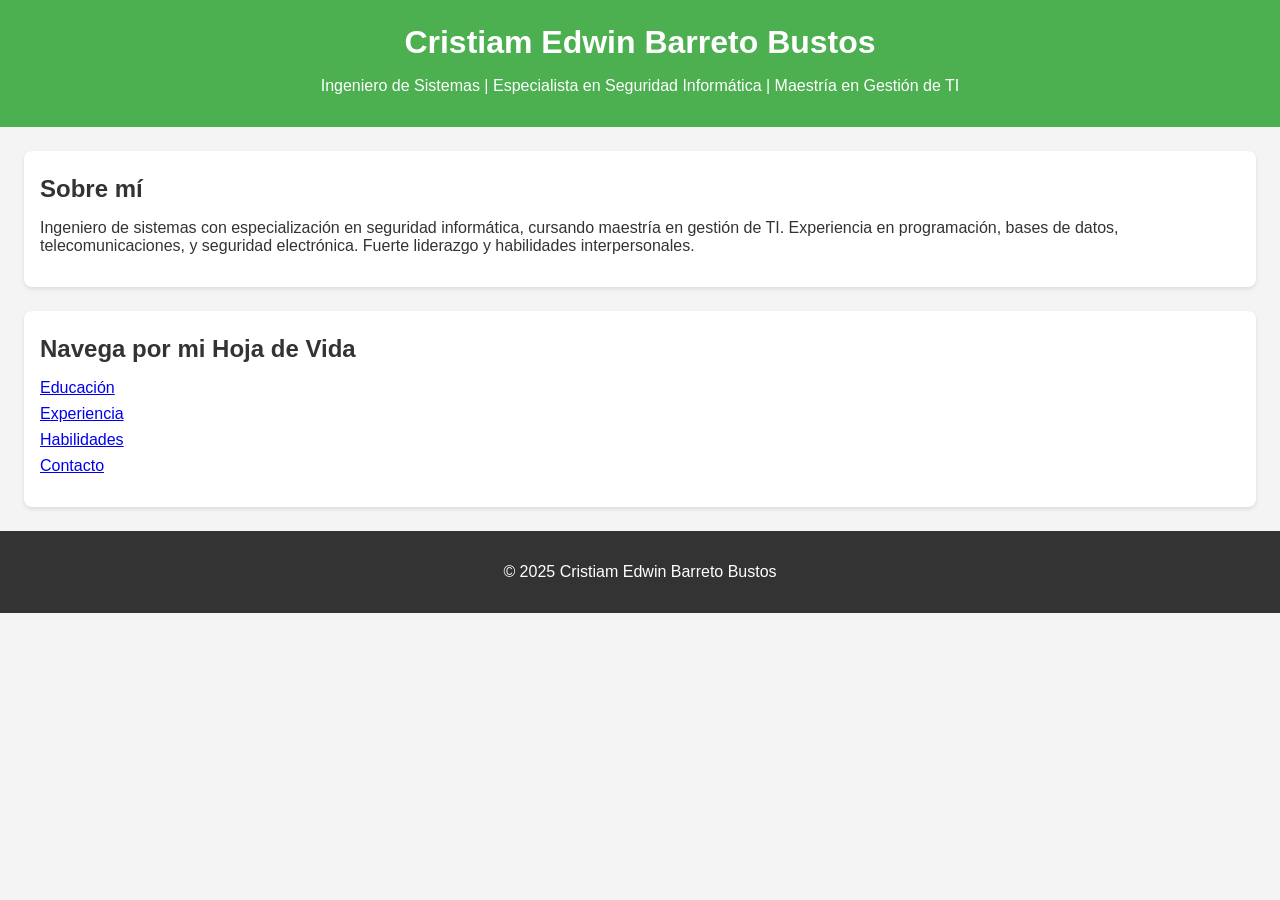
==== index.html @ c8a6d8a7 "Add files via upload" ====
<!DOCTYPE html>
<html lang="es">
<head>
    <meta charset="UTF-8">
    <meta name="viewport" content="width=device-width, initial-scale=1.0">
    <title>Hoja de Vida - Cristiam Edwin Barreto</title>
    <link rel="stylesheet" href="styles.css">
</head>
<body>
    <header>
        <h1>Cristiam Edwin Barreto Bustos</h1>
        <p>Ingeniero de Sistemas | Especialista en Seguridad Informática | Maestría en Gestión de TI</p>
    </header>

    <section class="about">
        <h2>Sobre mí</h2>
        <p>Ingeniero de sistemas con especialización en seguridad informática, cursando maestría en gestión de TI. Experiencia en programación, bases de datos, telecomunicaciones, y seguridad electrónica. Fuerte liderazgo y habilidades interpersonales.</p>
    </section>

    <section class="links">
        <h2>Navega por mi Hoja de Vida</h2>
        <ul>
            <li><a href="education.html">Educación</a></li>
            <li><a href="experience.html">Experiencia</a></li>
            <li><a href="skills.html">Habilidades</a></li>
            <li><a href="contact.html">Contacto</a></li>
        </ul>
    </section>

    <footer>
        <p>&copy; 2025 Cristiam Edwin Barreto Bustos</p>
    </footer>
</body>
</html>
---- styles.css ----
body {
    font-family: Arial, sans-serif;
    margin: 0;
    padding: 0;
    background-color: #f4f4f4;
    color: #333;
}

header {
    background-color: #4CAF50;
    color: white;
    padding: 1rem;
    text-align: center;
}

h1, h2 {
    margin: 0.5rem 0;
}

section {
    margin: 1.5rem;
    padding: 1rem;
    background-color: white;
    border-radius: 8px;
    box-shadow: 0 2px 4px rgba(0,0,0,0.1);
}

ul {
    list-style-type: none;
    padding: 0;
}

li {
    margin-bottom: 0.5rem;
}

form {
    display: flex;
    flex-direction: column;
}

input, textarea {
    padding: 0.5rem;
    margin-bottom: 1rem;
    border: 1px solid #ccc;
    border-radius: 4px;
}

button {
    padding: 0.7rem;
    background-color: #4CAF50;
    color: white;
    border: none;
    border-radius: 4px;
    cursor: pointer;
}

button:hover {
    background-color: #45a049;
}

footer {
    text-align: center;
    padding: 1rem;
    background-color: #333;
    color: white;
}
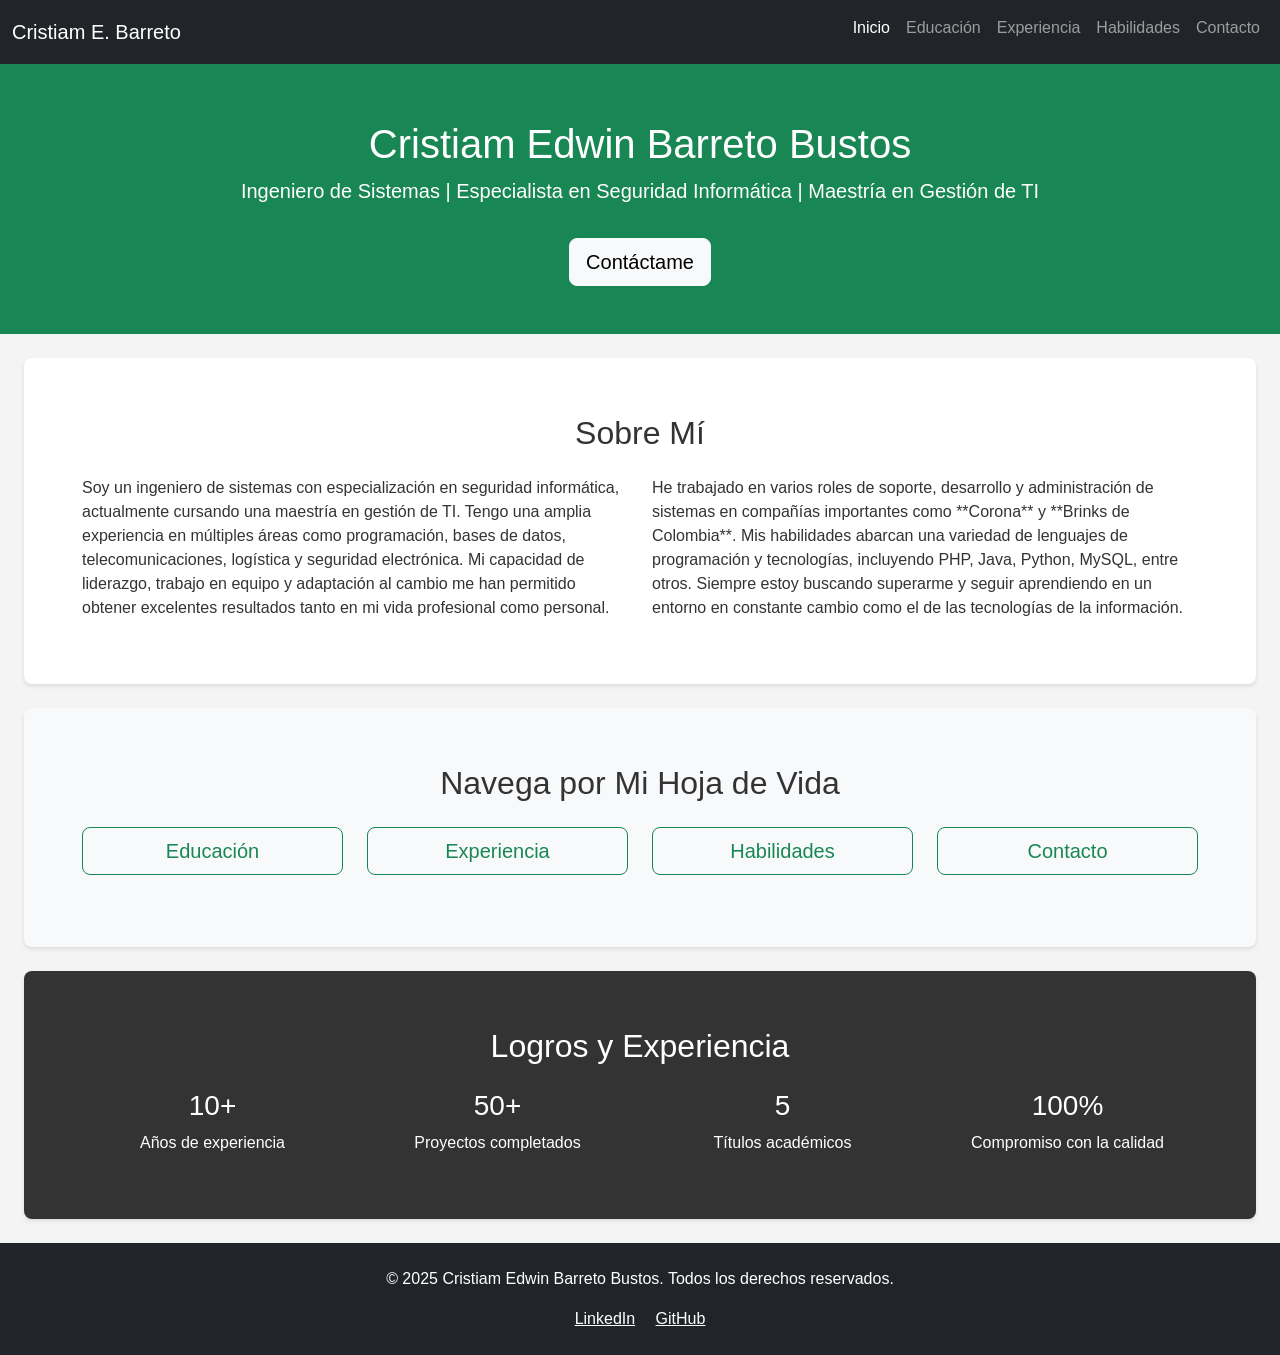
==== commit 31df0405: "Update index.html" ====
--- a/index.html
+++ b/index.html
@@ -4,31 +4,120 @@
     <meta charset="UTF-8">
     <meta name="viewport" content="width=device-width, initial-scale=1.0">
     <title>Hoja de Vida - Cristiam Edwin Barreto</title>
+    <!-- Bootstrap CSS -->
+    <link href="https://cdn.jsdelivr.net/npm/bootstrap@5.3.0-alpha1/dist/css/bootstrap.min.css" rel="stylesheet">
     <link rel="stylesheet" href="styles.css">
 </head>
 <body>
-    <header>
-        <h1>Cristiam Edwin Barreto Bustos</h1>
-        <p>Ingeniero de Sistemas | Especialista en Seguridad Informática | Maestría en Gestión de TI</p>
+
+    <!-- Menú de navegación superior -->
+    <nav class="navbar navbar-expand-lg navbar-dark bg-dark">
+        <div class="container-fluid">
+            <a class="navbar-brand" href="#">Cristiam E. Barreto</a>
+            <button class="navbar-toggler" type="button" data-bs-toggle="collapse" data-bs-target="#navbarNav" aria-controls="navbarNav" aria-expanded="false" aria-label="Toggle navigation">
+                <span class="navbar-toggler-icon"></span>
+            </button>
+            <div class="collapse navbar-collapse" id="navbarNav">
+                <ul class="navbar-nav ms-auto">
+                    <li class="nav-item">
+                        <a class="nav-link active" aria-current="page" href="#">Inicio</a>
+                    </li>
+                    <li class="nav-item">
+                        <a class="nav-link" href="education.html">Educación</a>
+                    </li>
+                    <li class="nav-item">
+                        <a class="nav-link" href="experience.html">Experiencia</a>
+                    </li>
+                    <li class="nav-item">
+                        <a class="nav-link" href="skills.html">Habilidades</a>
+                    </li>
+                    <li class="nav-item">
+                        <a class="nav-link" href="contact.html">Contacto</a>
+                    </li>
+                </ul>
+            </div>
+        </div>
+    </nav>
+
+    <!-- Sección de presentación -->
+    <header class="bg-success text-white text-center py-5">
+        <div class="container">
+            <h1>Cristiam Edwin Barreto Bustos</h1>
+            <p class="lead">Ingeniero de Sistemas | Especialista en Seguridad Informática | Maestría en Gestión de TI</p>
+            <a href="contact.html" class="btn btn-light btn-lg mt-3">Contáctame</a>
+        </div>
     </header>
 
-    <section class="about">
-        <h2>Sobre mí</h2>
-        <p>Ingeniero de sistemas con especialización en seguridad informática, cursando maestría en gestión de TI. Experiencia en programación, bases de datos, telecomunicaciones, y seguridad electrónica. Fuerte liderazgo y habilidades interpersonales.</p>
+    <!-- Sección "Sobre mí" -->
+    <section class="about py-5">
+        <div class="container">
+            <h2 class="text-center mb-4">Sobre Mí</h2>
+            <div class="row">
+                <div class="col-lg-6">
+                    <p>Soy un ingeniero de sistemas con especialización en seguridad informática, actualmente cursando una maestría en gestión de TI. Tengo una amplia experiencia en múltiples áreas como programación, bases de datos, telecomunicaciones, logística y seguridad electrónica. Mi capacidad de liderazgo, trabajo en equipo y adaptación al cambio me han permitido obtener excelentes resultados tanto en mi vida profesional como personal.</p>
+                </div>
+                <div class="col-lg-6">
+                    <p>He trabajado en varios roles de soporte, desarrollo y administración de sistemas en compañías importantes como **Corona** y **Brinks de Colombia**. Mis habilidades abarcan una variedad de lenguajes de programación y tecnologías, incluyendo PHP, Java, Python, MySQL, entre otros. Siempre estoy buscando superarme y seguir aprendiendo en un entorno en constante cambio como el de las tecnologías de la información.</p>
+                </div>
+            </div>
+        </div>
     </section>
 
-    <section class="links">
-        <h2>Navega por mi Hoja de Vida</h2>
-        <ul>
-            <li><a href="education.html">Educación</a></li>
-            <li><a href="experience.html">Experiencia</a></li>
-            <li><a href="skills.html">Habilidades</a></li>
-            <li><a href="contact.html">Contacto</a></li>
-        </ul>
+    <!-- Sección de enlaces a otras páginas -->
+    <section class="links bg-light py-5">
+        <div class="container text-center">
+            <h2 class="mb-4">Navega por Mi Hoja de Vida</h2>
+            <div class="row">
+                <div class="col-lg-3 col-md-6 mb-4">
+                    <a href="education.html" class="btn btn-outline-success btn-lg w-100">Educación</a>
+                </div>
+                <div class="col-lg-3 col-md-6 mb-4">
+                    <a href="experience.html" class="btn btn-outline-success btn-lg w-100">Experiencia</a>
+                </div>
+                <div class="col-lg-3 col-md-6 mb-4">
+                    <a href="skills.html" class="btn btn-outline-success btn-lg w-100">Habilidades</a>
+                </div>
+                <div class="col-lg-3 col-md-6 mb-4">
+                    <a href="contact.html" class="btn btn-outline-success btn-lg w-100">Contacto</a>
+                </div>
+            </div>
+        </div>
     </section>
 
-    <footer>
-        <p>&copy; 2025 Cristiam Edwin Barreto Bustos</p>
+    <!-- Sección de estadísticas o logros (opcional) -->
+    <section class="stats py-5 text-white" style="background-color: #333;">
+        <div class="container text-center">
+            <h2 class="mb-4">Logros y Experiencia</h2>
+            <div class="row">
+                <div class="col-lg-3 col-md-6">
+                    <h3>10+</h3>
+                    <p>Años de experiencia</p>
+                </div>
+                <div class="col-lg-3 col-md-6">
+                    <h3>50+</h3>
+                    <p>Proyectos completados</p>
+                </div>
+                <div class="col-lg-3 col-md-6">
+                    <h3>5</h3>
+                    <p>Títulos académicos</p>
+                </div>
+                <div class="col-lg-3 col-md-6">
+                    <h3>100%</h3>
+                    <p>Compromiso con la calidad</p>
+                </div>
+            </div>
+        </div>
+    </section>
+
+    <!-- Pie de página -->
+    <footer class="bg-dark text-white text-center py-4">
+        <p>&copy; 2025 Cristiam Edwin Barreto Bustos. Todos los derechos reservados.</p>
+        <a href="https://www.linkedin.com" class="text-white me-3">LinkedIn</a>
+        <a href="https://www.github.com" class="text-white">GitHub</a>
     </footer>
+
+    <!-- Bootstrap JS -->
+    <script src="https://cdn.jsdelivr.net/npm/bootstrap@5.3.0-alpha1/dist/js/bootstrap.bundle.min.js"></script>
+
 </body>
 </html>
--- a/styles.css
+++ b/styles.css
@@ -44,6 +44,8 @@
     margin-bottom: 1rem;
     border: 1px solid #ccc;
     border-radius: 4px;
+    width: 100%;
+    max-width: 600px;
 }
 
 button {
@@ -53,6 +55,7 @@
     border: none;
     border-radius: 4px;
     cursor: pointer;
+    width: 150px;
 }
 
 button:hover {
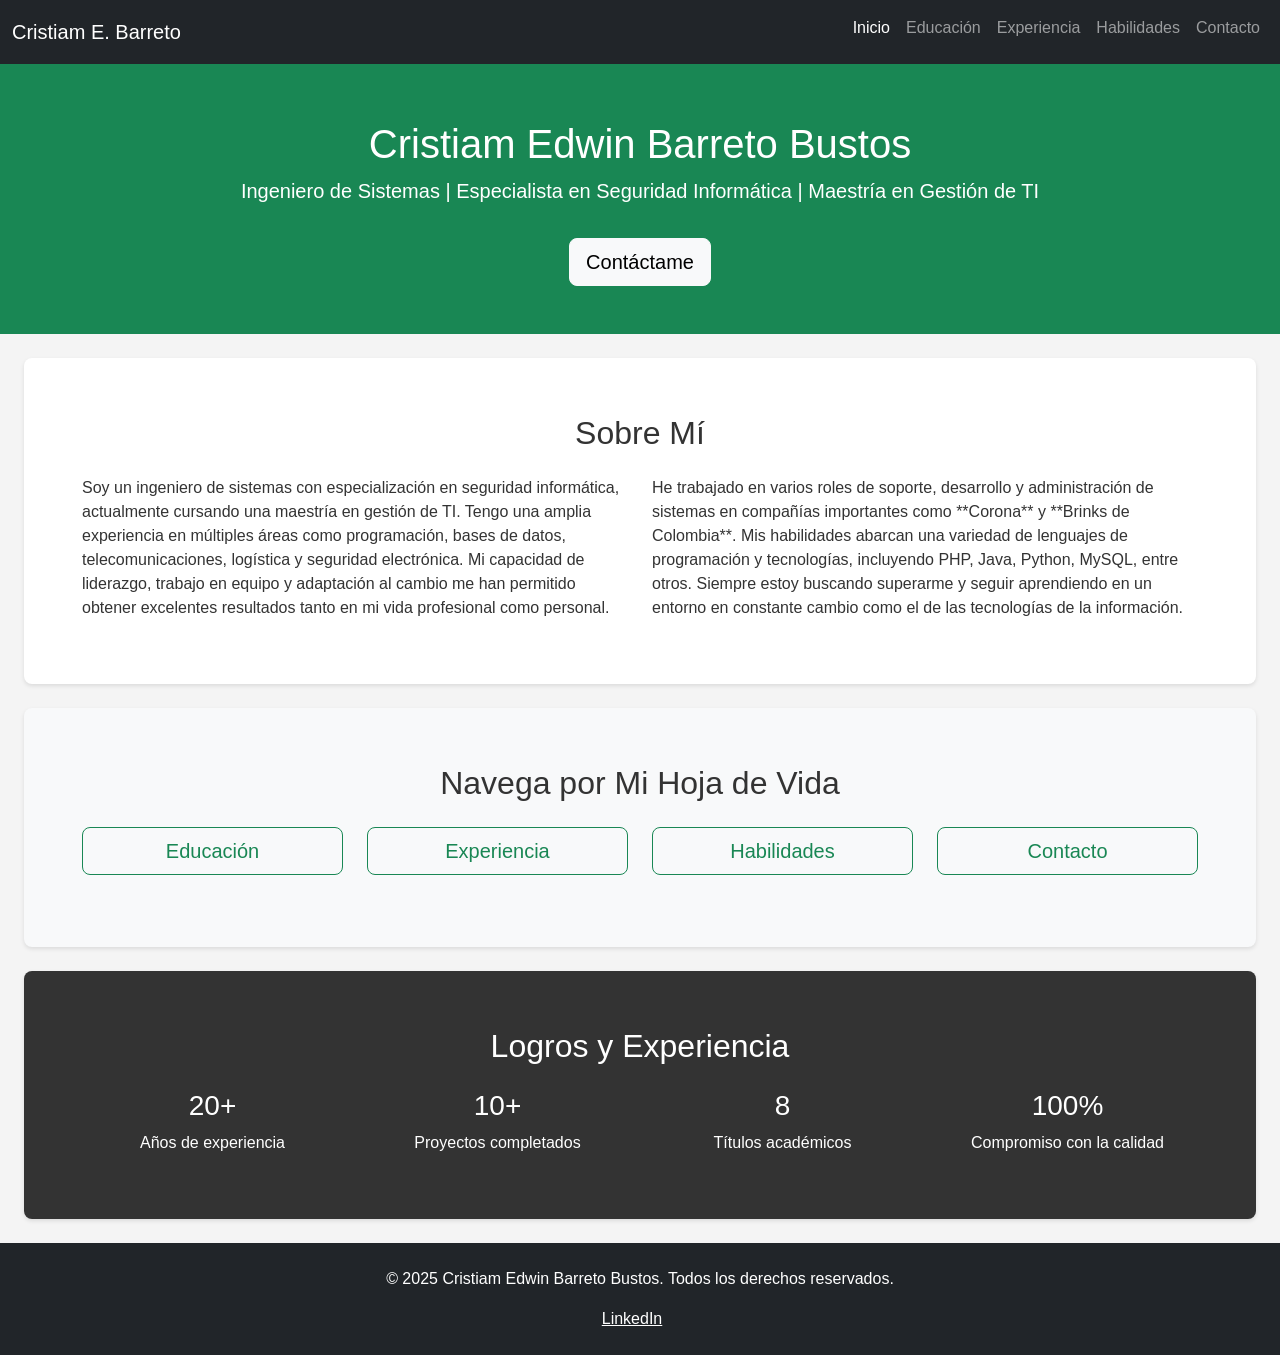
==== commit 5d49a83b: "Update index.html" ====
--- a/index.html
+++ b/index.html
@@ -90,15 +90,15 @@
             <h2 class="mb-4">Logros y Experiencia</h2>
             <div class="row">
                 <div class="col-lg-3 col-md-6">
-                    <h3>10+</h3>
+                    <h3>20+</h3>
                     <p>Años de experiencia</p>
                 </div>
                 <div class="col-lg-3 col-md-6">
-                    <h3>50+</h3>
+                    <h3>10+</h3>
                     <p>Proyectos completados</p>
                 </div>
                 <div class="col-lg-3 col-md-6">
-                    <h3>5</h3>
+                    <h3>8</h3>
                     <p>Títulos académicos</p>
                 </div>
                 <div class="col-lg-3 col-md-6">
@@ -112,8 +112,7 @@
     <!-- Pie de página -->
     <footer class="bg-dark text-white text-center py-4">
         <p>&copy; 2025 Cristiam Edwin Barreto Bustos. Todos los derechos reservados.</p>
-        <a href="https://www.linkedin.com" class="text-white me-3">LinkedIn</a>
-        <a href="https://www.github.com" class="text-white">GitHub</a>
+        <a href="www.linkedin.com/in/barretobustoscristiamedwin" class="text-white me-3">LinkedIn</a>
     </footer>
 
     <!-- Bootstrap JS -->
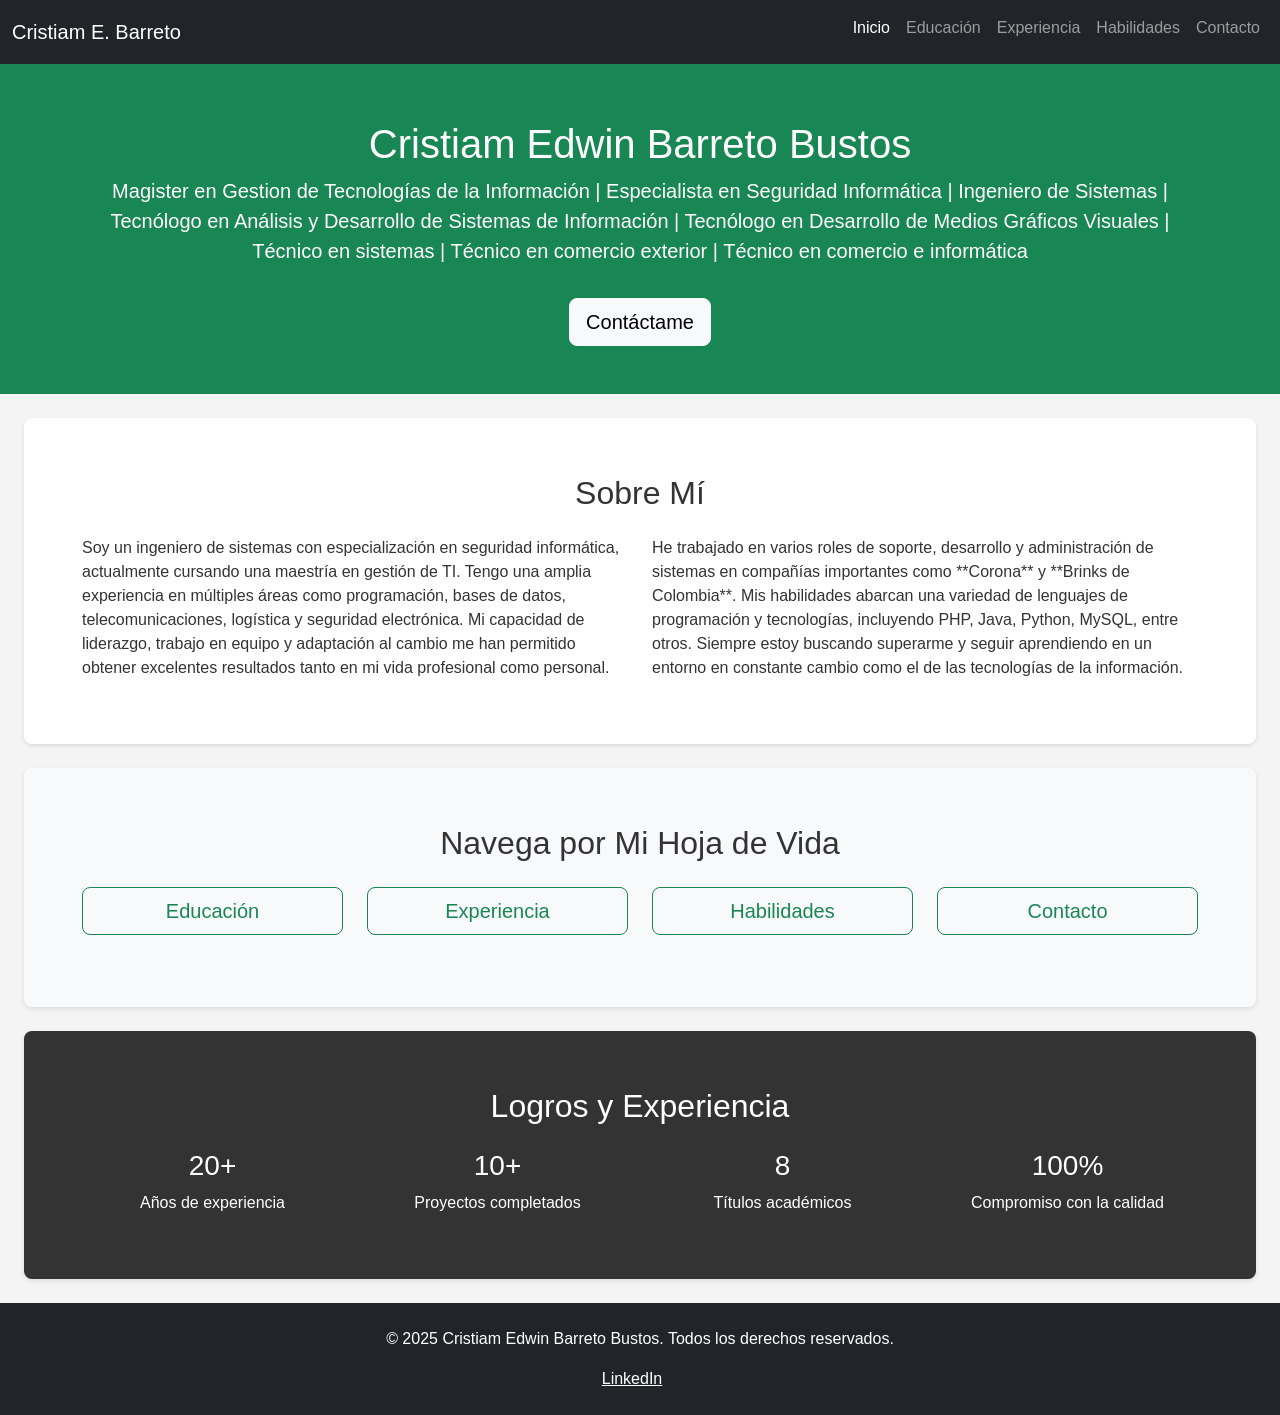
==== commit c09496f2: "Update index.html" ====
--- a/index.html
+++ b/index.html
@@ -43,7 +43,7 @@
     <header class="bg-success text-white text-center py-5">
         <div class="container">
             <h1>Cristiam Edwin Barreto Bustos</h1>
-            <p class="lead">Ingeniero de Sistemas | Especialista en Seguridad Informática | Maestría en Gestión de TI</p>
+            <p class="lead">Magister en Gestion de Tecnologías de la Información | Especialista en Seguridad Informática | Ingeniero de Sistemas | Tecnólogo en Análisis y Desarrollo de Sistemas de Información | Tecnólogo en Desarrollo de Medios Gráficos Visuales | Técnico en sistemas | Técnico en comercio exterior | Técnico en comercio e informática </p>
             <a href="contact.html" class="btn btn-light btn-lg mt-3">Contáctame</a>
         </div>
     </header>
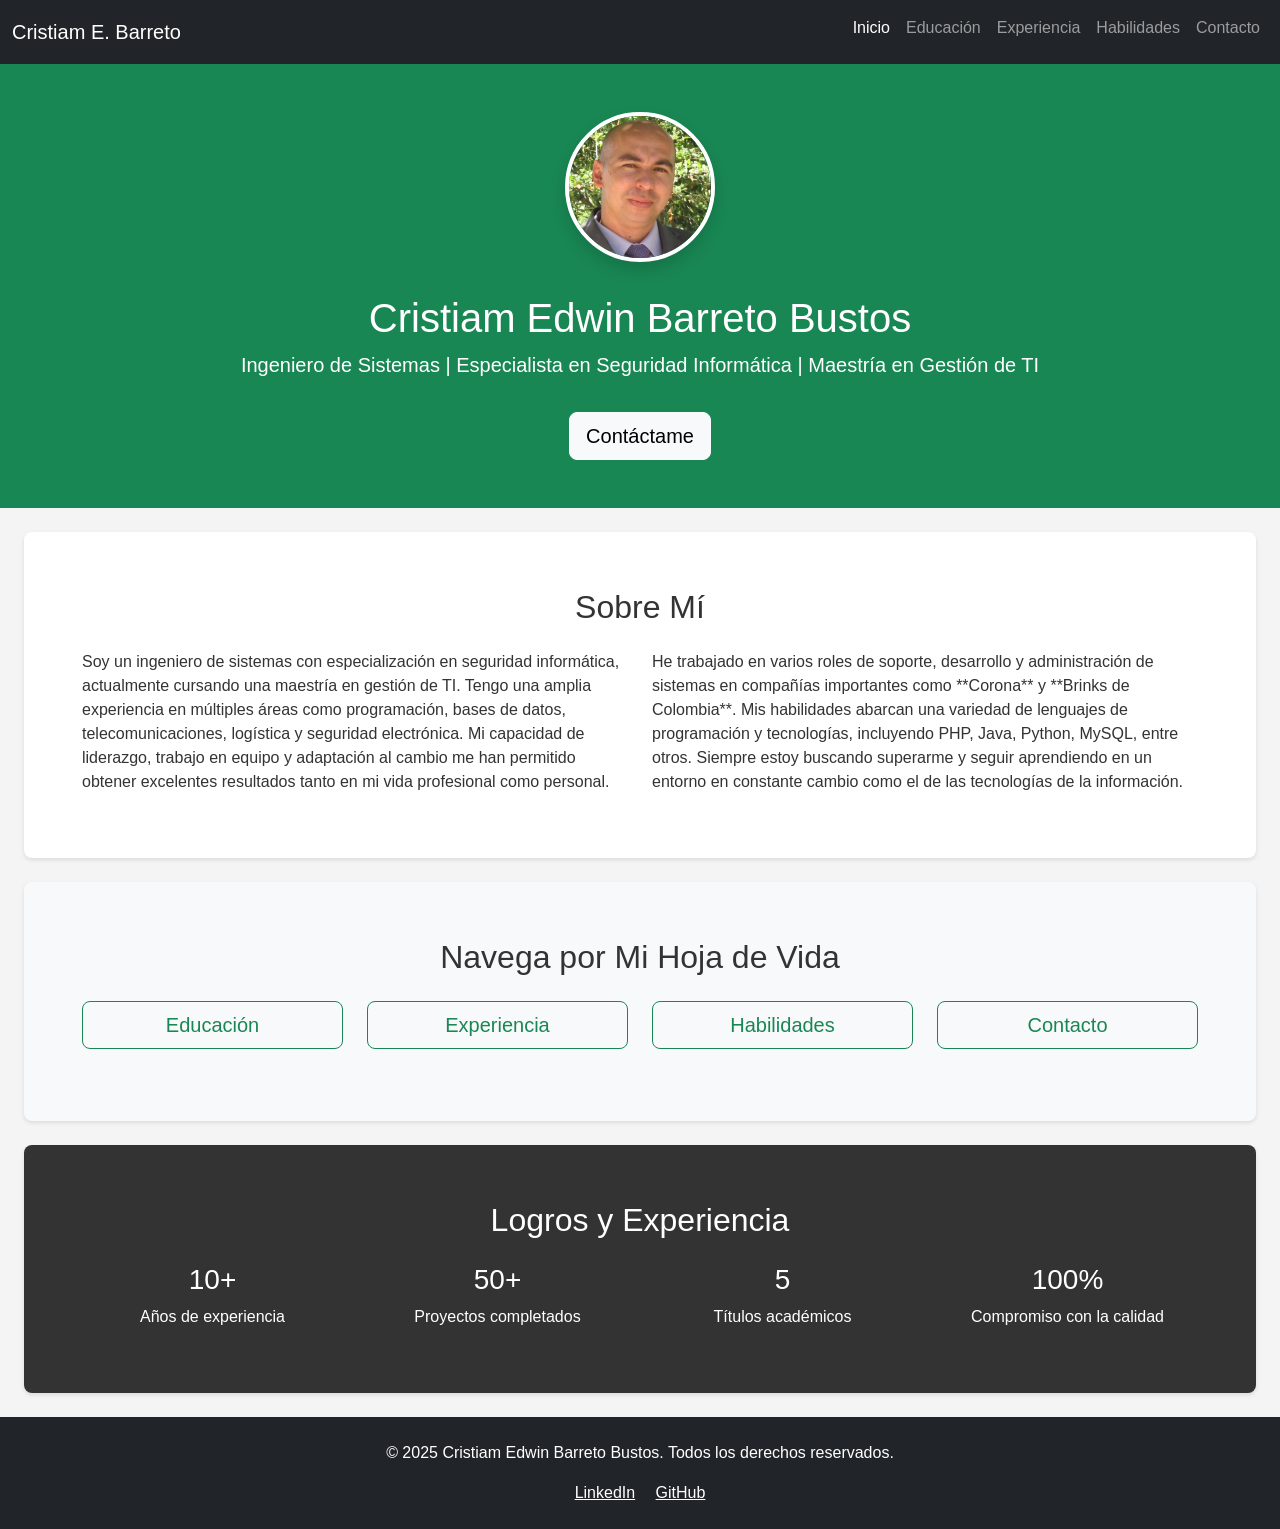
==== commit 268f101b: "Update index.html" ====
--- a/index.html
+++ b/index.html
@@ -7,6 +7,16 @@
     <!-- Bootstrap CSS -->
     <link href="https://cdn.jsdelivr.net/npm/bootstrap@5.3.0-alpha1/dist/css/bootstrap.min.css" rel="stylesheet">
     <link rel="stylesheet" href="styles.css">
+    <style>
+        /* Estilo personalizado para la imagen redonda */
+        .img-redonda {
+            border-radius: 50%;
+            width: 150px;
+            height: 150px;
+            object-fit: cover;
+            border: 4px solid white;
+        }
+    </style>
 </head>
 <body>
 
@@ -42,8 +52,10 @@
     <!-- Sección de presentación -->
     <header class="bg-success text-white text-center py-5">
         <div class="container">
+            <!-- Imagen de perfil -->
+            <img src="image/foto.jpg" alt="Foto de Cristiam Edwin Barreto" class="img-redonda shadow mb-4">
             <h1>Cristiam Edwin Barreto Bustos</h1>
-            <p class="lead">Magister en Gestion de Tecnologías de la Información | Especialista en Seguridad Informática | Ingeniero de Sistemas | Tecnólogo en Análisis y Desarrollo de Sistemas de Información | Tecnólogo en Desarrollo de Medios Gráficos Visuales | Técnico en sistemas | Técnico en comercio exterior | Técnico en comercio e informática </p>
+            <p class="lead">Ingeniero de Sistemas | Especialista en Seguridad Informática | Maestría en Gestión de TI</p>
             <a href="contact.html" class="btn btn-light btn-lg mt-3">Contáctame</a>
         </div>
     </header>
@@ -90,15 +102,15 @@
             <h2 class="mb-4">Logros y Experiencia</h2>
             <div class="row">
                 <div class="col-lg-3 col-md-6">
-                    <h3>20+</h3>
+                    <h3>10+</h3>
                     <p>Años de experiencia</p>
                 </div>
                 <div class="col-lg-3 col-md-6">
-                    <h3>10+</h3>
+                    <h3>50+</h3>
                     <p>Proyectos completados</p>
                 </div>
                 <div class="col-lg-3 col-md-6">
-                    <h3>8</h3>
+                    <h3>5</h3>
                     <p>Títulos académicos</p>
                 </div>
                 <div class="col-lg-3 col-md-6">
@@ -112,7 +124,8 @@
     <!-- Pie de página -->
     <footer class="bg-dark text-white text-center py-4">
         <p>&copy; 2025 Cristiam Edwin Barreto Bustos. Todos los derechos reservados.</p>
-        <a href="www.linkedin.com/in/barretobustoscristiamedwin" class="text-white me-3">LinkedIn</a>
+        <a href="https://www.linkedin.com" class="text-white me-3">LinkedIn</a>
+        <a href="https://www.github.com" class="text-white">GitHub</a>
     </footer>
 
     <!-- Bootstrap JS -->
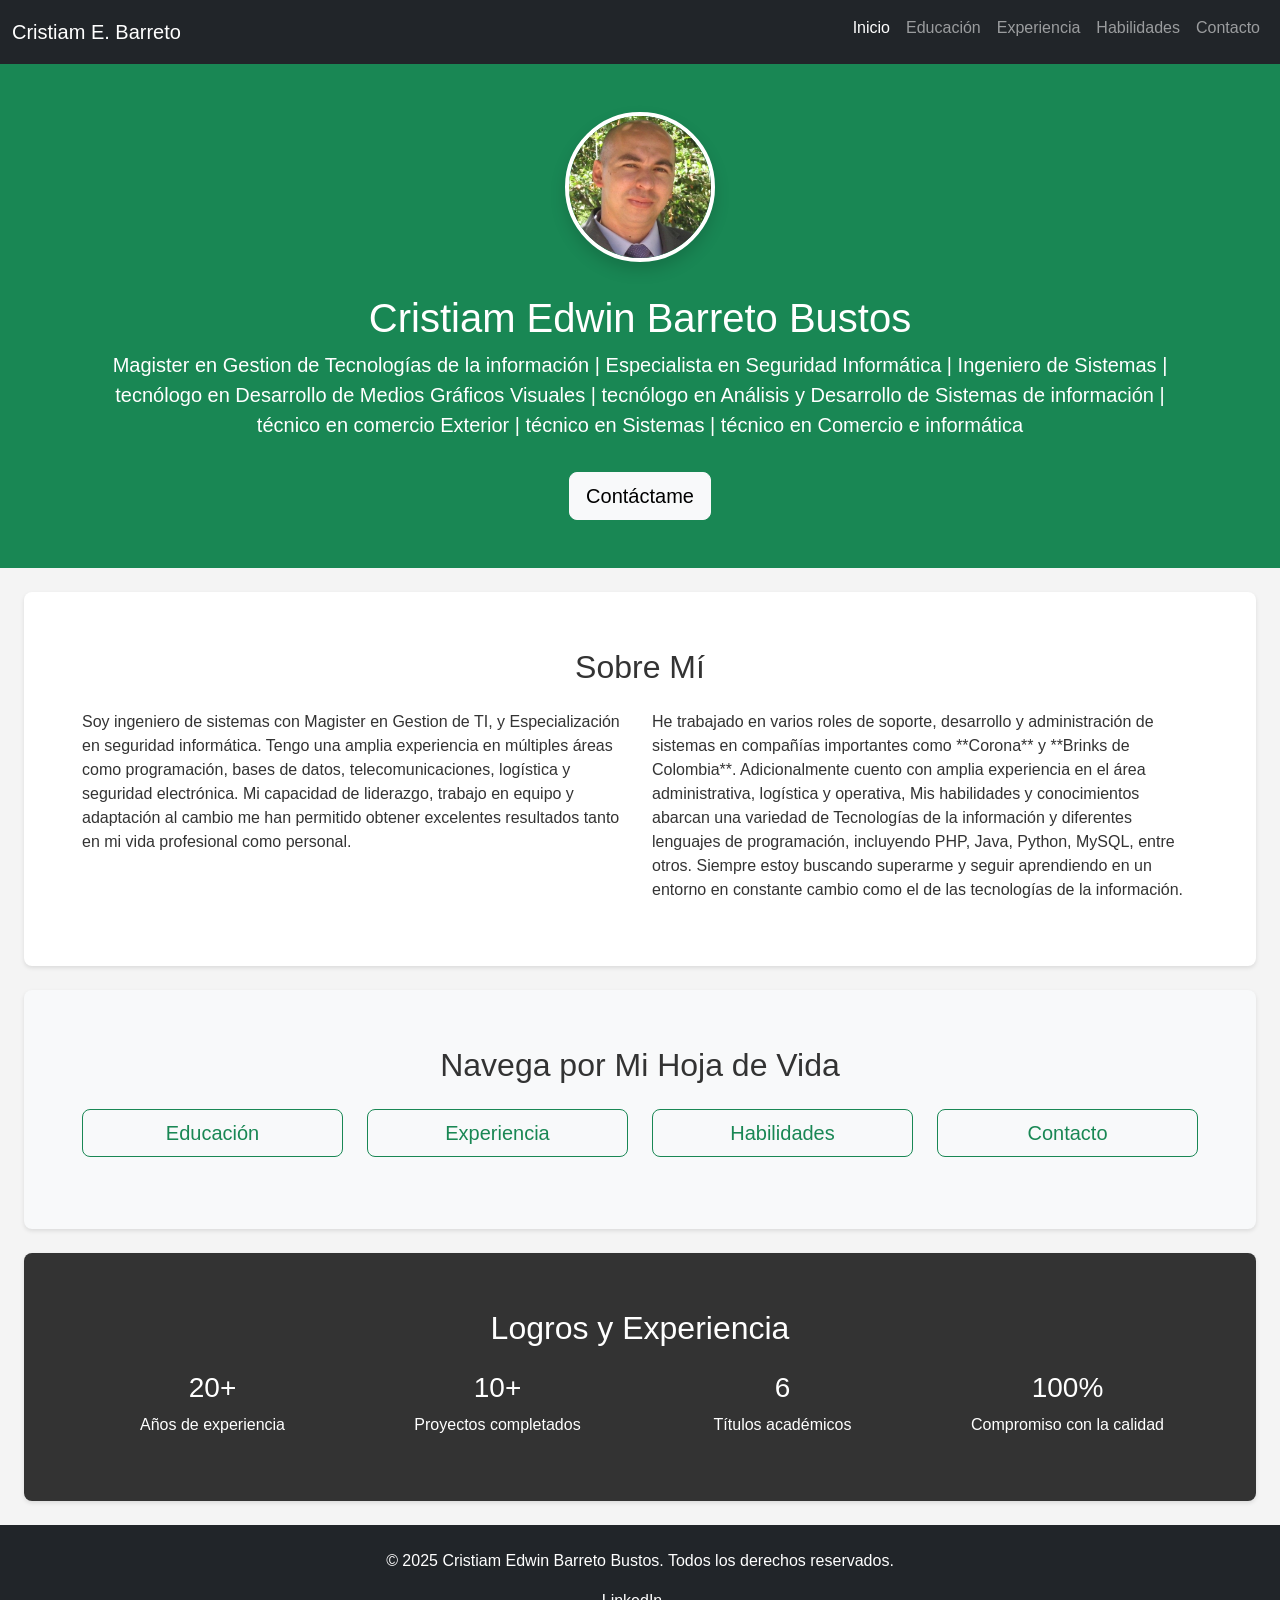
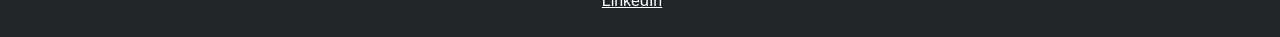
==== commit 8421c0de: "Update index.html" ====
--- a/index.html
+++ b/index.html
@@ -55,7 +55,7 @@
             <!-- Imagen de perfil -->
             <img src="image/foto.jpg" alt="Foto de Cristiam Edwin Barreto" class="img-redonda shadow mb-4">
             <h1>Cristiam Edwin Barreto Bustos</h1>
-            <p class="lead">Ingeniero de Sistemas | Especialista en Seguridad Informática | Maestría en Gestión de TI</p>
+            <p class="lead">Magister en Gestion de Tecnologías de la información | Especialista en Seguridad Informática | Ingeniero de Sistemas | tecnólogo en Desarrollo de Medios Gráficos Visuales | tecnólogo en Análisis y Desarrollo de Sistemas de información | técnico en comercio Exterior | técnico en Sistemas | técnico en Comercio e informática </p>
             <a href="contact.html" class="btn btn-light btn-lg mt-3">Contáctame</a>
         </div>
     </header>
@@ -66,10 +66,10 @@
             <h2 class="text-center mb-4">Sobre Mí</h2>
             <div class="row">
                 <div class="col-lg-6">
-                    <p>Soy un ingeniero de sistemas con especialización en seguridad informática, actualmente cursando una maestría en gestión de TI. Tengo una amplia experiencia en múltiples áreas como programación, bases de datos, telecomunicaciones, logística y seguridad electrónica. Mi capacidad de liderazgo, trabajo en equipo y adaptación al cambio me han permitido obtener excelentes resultados tanto en mi vida profesional como personal.</p>
+                    <p>Soy ingeniero de sistemas con Magister en Gestion de TI, y Especialización en seguridad informática. Tengo una amplia experiencia en múltiples áreas como programación, bases de datos, telecomunicaciones, logística y seguridad electrónica. Mi capacidad de liderazgo, trabajo en equipo y adaptación al cambio me han permitido obtener excelentes resultados tanto en mi vida profesional como personal.</p>
                 </div>
                 <div class="col-lg-6">
-                    <p>He trabajado en varios roles de soporte, desarrollo y administración de sistemas en compañías importantes como **Corona** y **Brinks de Colombia**. Mis habilidades abarcan una variedad de lenguajes de programación y tecnologías, incluyendo PHP, Java, Python, MySQL, entre otros. Siempre estoy buscando superarme y seguir aprendiendo en un entorno en constante cambio como el de las tecnologías de la información.</p>
+                    <p>He trabajado en varios roles de soporte, desarrollo y administración de sistemas en compañías importantes como **Corona** y **Brinks de Colombia**.  Adicionalmente cuento con amplia experiencia en el área administrativa, logística y operativa, Mis habilidades y conocimientos abarcan una variedad de Tecnologías de la información y diferentes lenguajes de programación, incluyendo PHP, Java, Python, MySQL, entre otros. Siempre estoy buscando superarme y seguir aprendiendo en un entorno en constante cambio como el de las tecnologías de la información.</p>
                 </div>
             </div>
         </div>
@@ -102,15 +102,15 @@
             <h2 class="mb-4">Logros y Experiencia</h2>
             <div class="row">
                 <div class="col-lg-3 col-md-6">
-                    <h3>10+</h3>
+                    <h3>20+</h3>
                     <p>Años de experiencia</p>
                 </div>
                 <div class="col-lg-3 col-md-6">
-                    <h3>50+</h3>
+                    <h3>10+</h3>
                     <p>Proyectos completados</p>
                 </div>
                 <div class="col-lg-3 col-md-6">
-                    <h3>5</h3>
+                    <h3>6</h3>
                     <p>Títulos académicos</p>
                 </div>
                 <div class="col-lg-3 col-md-6">
@@ -124,8 +124,7 @@
     <!-- Pie de página -->
     <footer class="bg-dark text-white text-center py-4">
         <p>&copy; 2025 Cristiam Edwin Barreto Bustos. Todos los derechos reservados.</p>
-        <a href="https://www.linkedin.com" class="text-white me-3">LinkedIn</a>
-        <a href="https://www.github.com" class="text-white">GitHub</a>
+        <a href="www.linkedin.com/in/barretobustoscristiamedwin" class="text-white me-3">LinkedIn</a>
     </footer>
 
     <!-- Bootstrap JS -->
